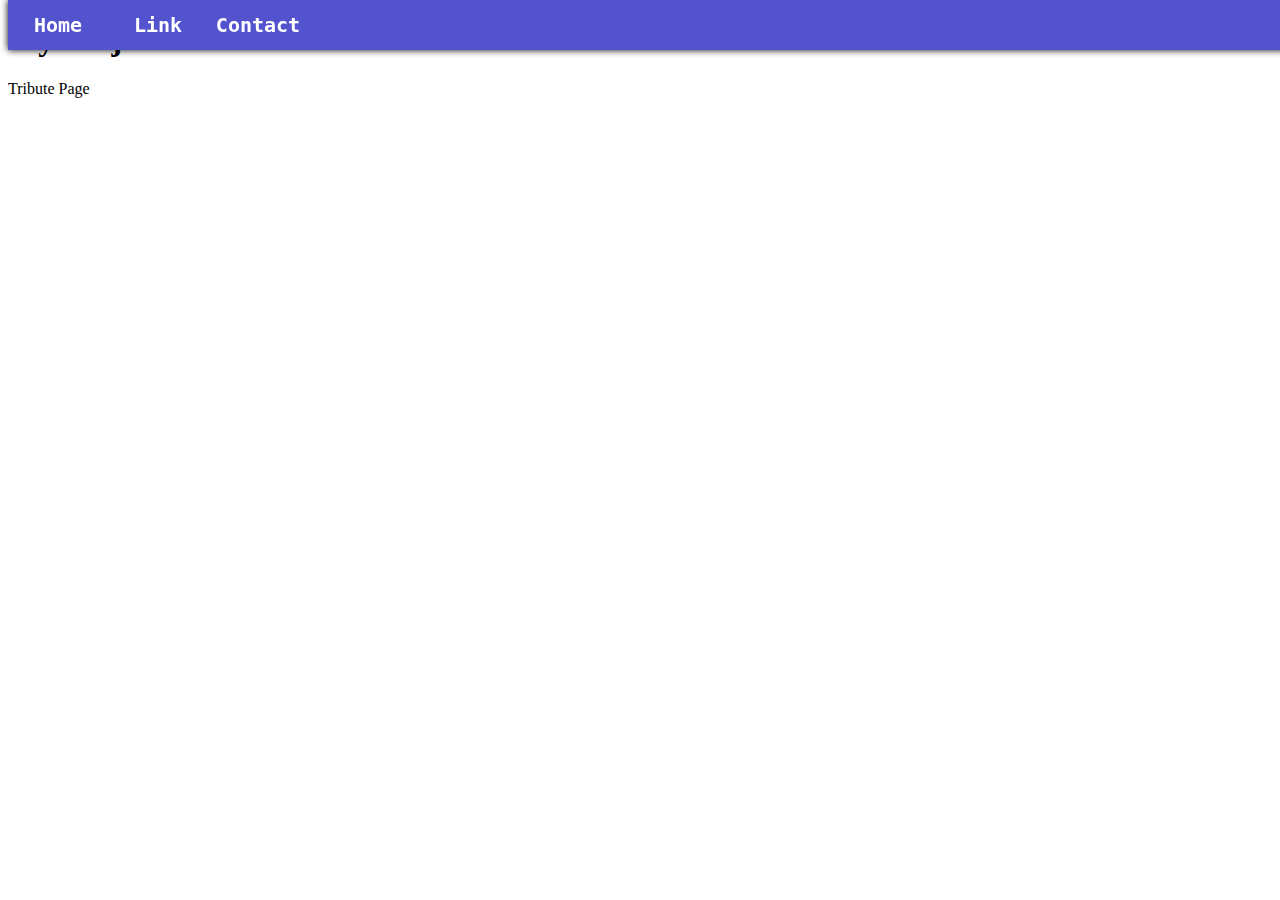
==== index.html @ b3d515da "html upload" ====
<!DOCTYPE html>
<html lang="us">

    <head>
        <title>My Online CV</title>

        <link href="https://fonts.googleapis.com/css?family=Oswald&display=swap" rel="stylesheet">

    </head>

    <style>
    #navbar {
                    box-shadow:0 0 7px 0  black ; 
                    list-style-type: none; 
                    margin: 0; padding: 0; 
                    overflow: hidden; 
                    width: 100%; 
                    height:50px; 
                    background-color:rgb(83, 83, 206); 
                    position: fixed; 
                    top: 0; 
                    color: black;
                    font-family:monospace; 
                    font-size: 20px; 
                    cursor: pointer
                    }

            #navbar li {
                        float: left; 
                        height: 50px ; 
                        width: 100px; 
                        text-align: center; 
                        vertical-align: middle; 
                        line-height: 50px; 
                        color: white
                        }

            #navbar li a {  
                            text-decoration: none; 
                            font-weight: bold; 
                            display: block; 
                            height:inherit; 
                            width: inherit; 
                            color:inherit
                            }

            #navbar li:hover {background:rgb(250, 250, 252); color: blue;}  
    </style>

    <body>
     
            <ul id="navbar">
                    <li><a href="">Home</a></li>
                    <li><a href="" target="_blank">Link</a></li>
                    <li><a href="">Contact</a></li>
                   </ul>

    
            <h1>My Projects</h1>    
                   <p>Tribute Page</p>
















        





    </body>
</html>
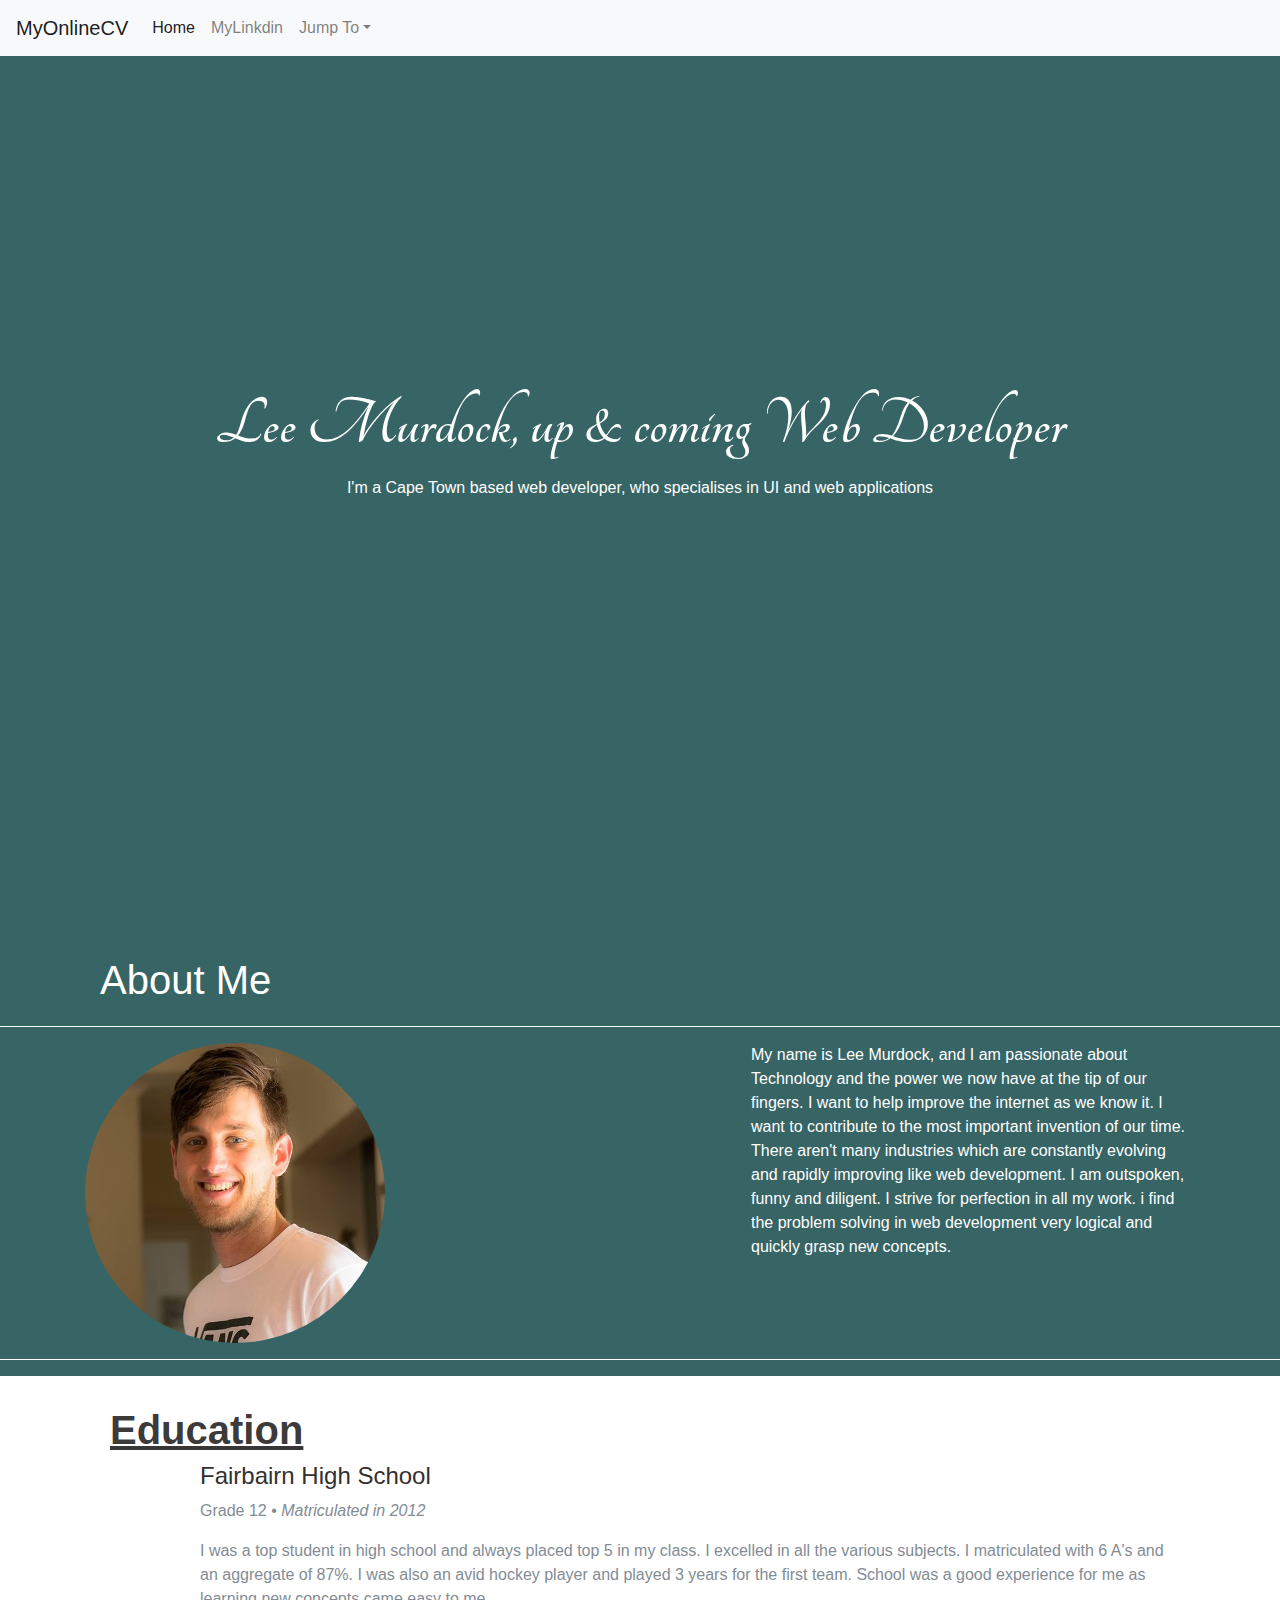
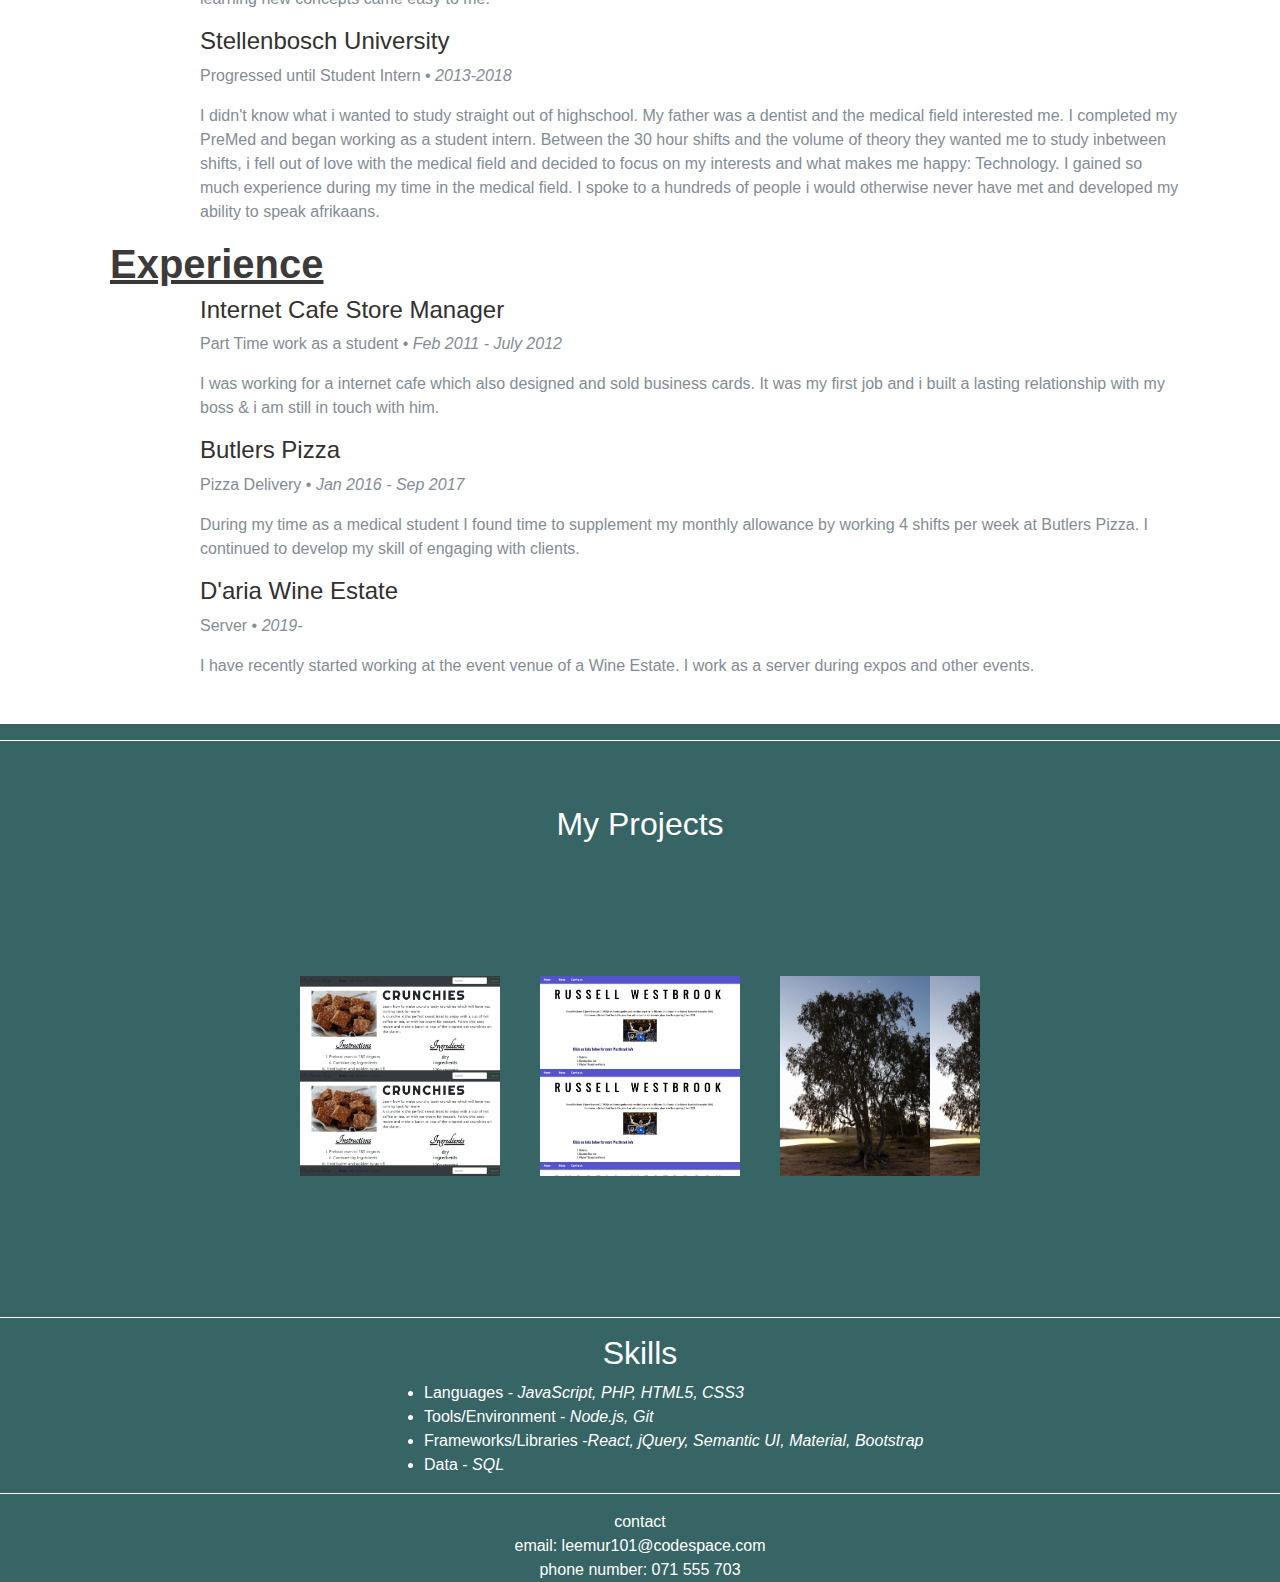
==== commit 2be9531c: "re-upload without folder" ====
--- a/index.html
+++ b/index.html
@@ -1,84 +1,204 @@
-<!DOCTYPE html>
-<html lang="us">
-
-    <head>
-        <title>My Online CV</title>
-
-        <link href="https://fonts.googleapis.com/css?family=Oswald&display=swap" rel="stylesheet">
-
-    </head>
-
-    <style>
-    #navbar {
-                    box-shadow:0 0 7px 0  black ; 
-                    list-style-type: none; 
-                    margin: 0; padding: 0; 
-                    overflow: hidden; 
-                    width: 100%; 
-                    height:50px; 
-                    background-color:rgb(83, 83, 206); 
-                    position: fixed; 
-                    top: 0; 
-                    color: black;
-                    font-family:monospace; 
-                    font-size: 20px; 
-                    cursor: pointer
-                    }
-
-            #navbar li {
-                        float: left; 
-                        height: 50px ; 
-                        width: 100px; 
-                        text-align: center; 
-                        vertical-align: middle; 
-                        line-height: 50px; 
-                        color: white
-                        }
-
-            #navbar li a {  
-                            text-decoration: none; 
-                            font-weight: bold; 
-                            display: block; 
-                            height:inherit; 
-                            width: inherit; 
-                            color:inherit
-                            }
-
-            #navbar li:hover {background:rgb(250, 250, 252); color: blue;}  
-    </style>
-
-    <body>
+<!doctype html>
+<html lang="en">
+
+  <head>
+    <!-- meta tags -->
+    <meta charset="utf-8">
+    <meta name="viewport" content="width=device-width, initial-scale=1, shrink-to-fit=no">
+
+    <!-- Bootstrap -->
+    <link rel="stylesheet" href="https://stackpath.bootstrapcdn.com/bootstrap/4.3.1/css/bootstrap.min.css" integrity="sha384-ggOyR0iXCbMQv3Xipma34MD+dH/1fQ784/j6cY/iJTQUOhcWr7x9JvoRxT2MZw1T" crossorigin="anonymous">
+    
+    <!-- Google Fonts-->
+    <link href='https://fonts.googleapis.com/css?family=Tangerine' rel='stylesheet' type='text/css'>
+    <link href="https://fonts.googleapis.com/css?family=Open+Sans&display=swap" rel="stylesheet">
+
+    <link rel="stylesheet" href="css/cv.css" type="text/css" >
+
+    <title>Lee Murdock Online CV</title>
+  </head>
+
+  <body>
+    <!-- navbar -->
+    <nav class="navbar navbar-expand-lg navbar-light bg-light fixed-top">
+        <a class="navbar-brand" href="#">MyOnlineCV</a>
+        <button class="navbar-toggler" type="button" data-toggle="collapse" data-target="#navbarSupportedContent" aria-controls="navbarSupportedContent" aria-expanded="false" aria-label="Toggle navigation">
+          <span class="navbar-toggler-icon"></span>
+        </button>
+      
+        <div class="collapse navbar-collapse" id="navbarSupportedContent">
+          <ul class="navbar-nav mr-auto">
+            <li class="nav-item active">
+              <a class="nav-link" href="#">Home <span class="sr-only">(current)</span></a>
+            </li>
+            <li class="nav-item">
+              <a class="nav-link" target="_blank" href="https://za.linkedin.com/">MyLinkdin</a>
+            </li>
+            <li class="nav-item dropdown">
+              <a class="nav-link dropdown-toggle" href="#" id="navbarDropdown" role="button" data-toggle="dropdown" aria-haspopup="true" aria-expanded="false">Jump To</a>
+              <div class="dropdown-menu" aria-labelledby="navbarDropdown">
+              <a class="dropdown-item" href="index.html#about">About</a>
+              <a class="dropdown-item" href="index.html#experience">Experience</a>
+              <a class="dropdown-item" href="index.html#projects">Projects</a>
+              <div class="dropdown-divider"></div>
+              <a class="dropdown-item" href="index.html#contact">Contact</a>
+              </div>
+            </li>
+          </ul>
+        </div>
+    </nav>
+
+    <header>   <!-- Hero page heading --> 
+      <h1>Lee Murdock, up & coming Web Developer</h1> 
+      <p>I'm a Cape Town based web developer, who specialises in UI and web applications</p>
+    </header>      
      
-            <ul id="navbar">
-                    <li><a href="">Home</a></li>
-                    <li><a href="" target="_blank">Link</a></li>
-                    <li><a href="">Contact</a></li>
-                   </ul>
-
-    
-            <h1>My Projects</h1>    
-                   <p>Tribute Page</p>
-
-
-
-
-
-
-
-
-
-
-
-
-
-
-
-
+    <section id="about"> <!-- About section  -->
+      <p id="aboutMe">About Me</p>
+      <HR>    
+      <div class="clearfix">
+        <div class="container">
+           <div id="floatImage">
+              <div class="image-cropper"> <!-- Image crop into circle -->
+                <img src="img/pic.jpg" class="profile-pic" alt="My Picture" >
+              </div>
+            </div>
+       
+         <p id="pElement">My name is Lee Murdock, and I am passionate about Technology and the power we now have at the tip of our fingers. I want to help improve the internet 
+                        as we know it. I want to contribute to the most important invention of our time. There aren't many industries which are constantly evolving and rapidly 
+                        improving like web development. I am outspoken, funny and diligent. I strive for perfection in all my work.
+                        i find the problem solving in web development very logical and quickly grasp new concepts.</p>
+        </div>
+      </div>
+     </section>
+  <HR>  
+    
+    
+   
+    <section id="experience"> <!-- Beginning of Resume -->
+             
+      <div class="resume"> 
+        <h3>Education</h3> 
+        <h4>Fairbairn High School</h4>
+        <p class="info">Grade 12 <span>&bull;</span> <em class="date">Matriculated in 2012</em></p>
+
+        <p>
+        I was a top student in high school and always placed top 5 in my class. I excelled in all the various subjects.
+        I matriculated with 6 A's and an aggregate of 87%.
+        I was also an avid hockey player and played 3 years for the first team.
+        School was a good experience for me as learning new concepts came easy to me. 
+        </p>
+
+      </div>
         
-
-
-
-
-
-    </body>
+      <div class="resume">
+
+          <h4>Stellenbosch University</h4>
+          <p class="info">Progressed until Student Intern <span>&bull;</span> <em class="date">2013-2018</em></p>
+  
+          <p>
+        I didn't know what i wanted to study straight out of highschool. My father was a dentist and the medical field
+        interested me. I completed my PreMed and began working as a student intern. Between the 30 hour shifts and the 
+        volume of theory they wanted me to study inbetween shifts, i fell out of love with the medical field and decided 
+        to focus on my interests and what makes me happy: Technology.
+        I gained so much experience during my time in the medical field. I spoke to a hundreds of people i would otherwise never have met and 
+        developed my ability to speak afrikaans. 
+          </p>
+  
+      </div>
+    
+      <h3>Experience</h3>
+      <div class="resume">
+
+          <h4>Internet Cafe Store Manager</h4>
+          <p class="info">Part Time work as a student <span>&bull;</span> <em class="date">Feb 2011 - July 2012</em></p>
+  
+          <p>
+        I was working for a internet cafe which also designed and sold business cards.
+        It was my first job and i built a lasting relationship with my boss & i am still in touch with him.
+          </p>
+  
+      </div>
+
+      <div class="resume"> 
+
+          <h4>Butlers Pizza</h4>
+          <p class="info">Pizza Delivery <span>&bull;</span> <em class="date">Jan 2016 - Sep 2017</em></p>
+  
+          <p>
+          During my time as a medical student I found time to supplement my monthly allowance by working 4 shifts per week at Butlers Pizza.
+          I continued to develop my skill of engaging with clients.
+          </p>
+  
+      </div>
+
+      <div class="resume">
+
+          <h4>D'aria Wine Estate</h4>
+          <p class="info">Server <span>&bull;</span> <em class="date">2019-</em></p>
+  
+          <p>
+          I have recently started working at the event venue of a Wine Estate.
+          I work as a server during expos and other events. 
+          </p>
+  
+      </div>
+    </section>
+      
+    <hr>
+    <section id="projects"> <!-- Current Project slideshow -->
+      </br>
+      </br>  
+      <h2>My Projects</h2>
+
+      <div id="projectsWrapper">
+
+        <div id="flexParent"> <!-- FlexBox with floating left -->
+            
+          <div class="flexChild" id="number1"> 
+            <p><a class="divLink" target="_blank" href="C:\Users\Lee Murdock\Desktop\project files\Recipe\index.html"></a> </p>
+          </div>
+              
+          <div class="flexChild" id="number2"> 
+            <p><a class="divLink" target="_blank" href="C:\Users\Lee Murdock\Desktop\project files\Tribute\index.html"></a> </p>
+          </div>
+              
+          <div class="flexChild" id="number3"> 
+            <p><a class="divLink" target="_blank" href="C:\Users\Lee Murdock\Desktop\project files\Tribute\index.html"></a> </p>
+          </div>
+            
+        </div>
+
+      </div>
+    </section>
+    <hr>
+    <section > <!-- skills section -->
+      <h2>Skills</h2>
+      <div id="skills">
+       <ul>
+          
+          <li>Languages - <em>JavaScript, PHP, HTML5, CSS3</em></li>
+          <li>Tools/Environment - <em>Node.js, Git</em></li>
+          <li>Frameworks/Libraries -<em>React, jQuery, Semantic UI, Material, Bootstrap</em></li>
+          <li>Data - <em>SQL</em></li>
+       </ul>
+       
+      </div>
+    </section>
+    
+    <hr>
+
+    <footer> <!-- footer with contact information -->
+      <div id="contact">
+        contact </br>
+        email: leemur101@codespace.com </br>
+        phone number: 071 555 703
+      </div>
+    </footer>
+    
+ 
+    <script src="https://code.jquery.com/jquery-3.3.1.slim.min.js" integrity="sha384-q8i/X+965DzO0rT7abK41JStQIAqVgRVzpbzo5smXKp4YfRvH+8abtTE1Pi6jizo" crossorigin="anonymous"></script>
+    <script src="https://cdnjs.cloudflare.com/ajax/libs/popper.js/1.14.7/umd/popper.min.js" integrity="sha384-UO2eT0CpHqdSJQ6hJty5KVphtPhzWj9WO1clHTMGa3JDZwrnQq4sF86dIHNDz0W1" crossorigin="anonymous"></script>
+    <script src="https://stackpath.bootstrapcdn.com/bootstrap/4.3.1/js/bootstrap.min.js" integrity="sha384-JjSmVgyd0p3pXB1rRibZUAYoIIy6OrQ6VrjIEaFf/nJGzIxFDsf4x0xIM+B07jRM" crossorigin="anonymous"></script>
+  </body>
 </html>--- a/css/cv.css
+++ b/css/cv.css
@@ -0,0 +1,178 @@
+body {background:rgb(55, 100, 100);
+      font-family: 'opensans-regular', sans-serif;
+     } 
+
+h1 {  color: white;
+      font-family: 'Tangerine', cursive;
+      font-size: 70px;
+      font-weight: bold;
+      text-align: center;
+      }
+
+h2 {  text-align: center;
+      color: white;
+      }
+
+h3 {  color: rgba(24, 22, 22, 0.863);
+      font-size: 40px;
+      font-weight: bold;
+      text-decoration: underline;
+      margin-left: -90px;
+}
+
+h4 {color: rgb(51, 48, 48)}
+
+/* opacify hero background */
+header::before {background-image: url(http://www.princesswithabackpack.com/wp-content/uploads/2012/01/cape-grace.jpg); alt: Backdrop;
+                display: block;
+                background-size: cover;
+                content: "";
+                position: absolute;
+                top: 0px;
+                left: 0px;
+                width: 100%;
+                height: 100%;
+                z-index: -2;
+                opacity: 0.4;
+            }
+
+header{height: 100vh;
+       /*background-size: cover; 
+       background-image: url(http://www.princesswithabackpack.com/wp-content/uploads/2012/01/cape-grace.jpg);*/
+       display: flex;
+       flex-direction: column;
+       align-items: center;
+       justify-content: center;
+       
+       margin-bottom: 30px;
+      }
+
+header p {  color: white; 
+            text-align: center}
+
+hr{   border-style: solid; 
+      border-color: white }
+
+#aboutMe {text-align: left;
+          margin: 50px 0px 0px 100px;
+          font-size: 40px;
+          font-family:  'opensans-regular', sans-serif;
+          color: white;
+        }
+
+/* clearfix after about section */
+.clearfix::after {content: "";
+                  clear: both;
+                  display: table} 
+                  
+
+#pElement {width: 40%;
+          text-align: left;
+          margin-left: 15px;
+          color: white;
+          float: right
+        } 
+                
+#floatImage {     float: left;
+                  width: 40%} 
+
+/* image crop .profile-pic into circle */
+.image-cropper {
+          width: 300px;
+          height: 300px;
+          position: relative;
+          overflow: hidden;
+          border-radius: 50%;
+      }
+.profile-pic {
+        display: inline;
+        margin: 0 auto;
+        margin-left: -50%; 
+        height: 100%;
+        width: auto;
+      }   
+
+
+#experience {     background: white;
+                  background-size: cover;
+                  padding: 30px 100px 30px 200px;
+                  font-family: 'opensans-regular', sans-serif;
+                  color: #838C95
+                  
+            }
+
+
+
+/* flex parent of project links */
+      
+#flexParent {text-align: center;
+            display: flex;
+            align-items: center;
+            justify-content: center;
+            height: 50vh;
+      
+            }
+
+.flexChild {background: rgb(228, 222, 220);
+            margin: 20px;
+            display: flex;
+            position: relative;
+            width: 200px;
+            height: 200px;
+            padding: 20px; 
+            text-align: center
+            }
+ 
+.flexChild:hover {cursor: hand;
+                  cursor: pointer;
+                  opacity: .9;
+  }
+  
+ .flexChild a.divLink { position: absolute;
+                        width: 100%;
+                        height: 100%;
+                        top: 0;
+                        left: 0;
+                        text-decoration: none            
+                        }
+
+/* 3 project images */
+
+#number1 a {background-image: url(../img/crunchie.jpg);
+            background-size: contain;      
+      }
+
+#number2 a{background-image: url(../img/tribute.jpg);
+      background-size: contain;}
+
+#number3 a {background-image: url(../img/treePic.jpg);
+      background-size: contain;}   
+
+
+
+
+#projectsWrapper {width: 100%;
+                  flex-wrap: wrap;
+                  }     
+
+
+
+#flexParent .flexChild .childWrapper a {cursor: pointer;}
+#flexParent .flexChild .childWrapper {transition: all 0.3s ease-in-out;} 
+
+#skills {   padding-left: 30%;
+            color: white;     
+      }
+
+footer {    text-align: center;
+            color: white;
+}
+
+/* media query */
+
+@media screen and (max-width: 1300px)
+{}
+
+
+@media screen and (max-width: 970px)
+{}